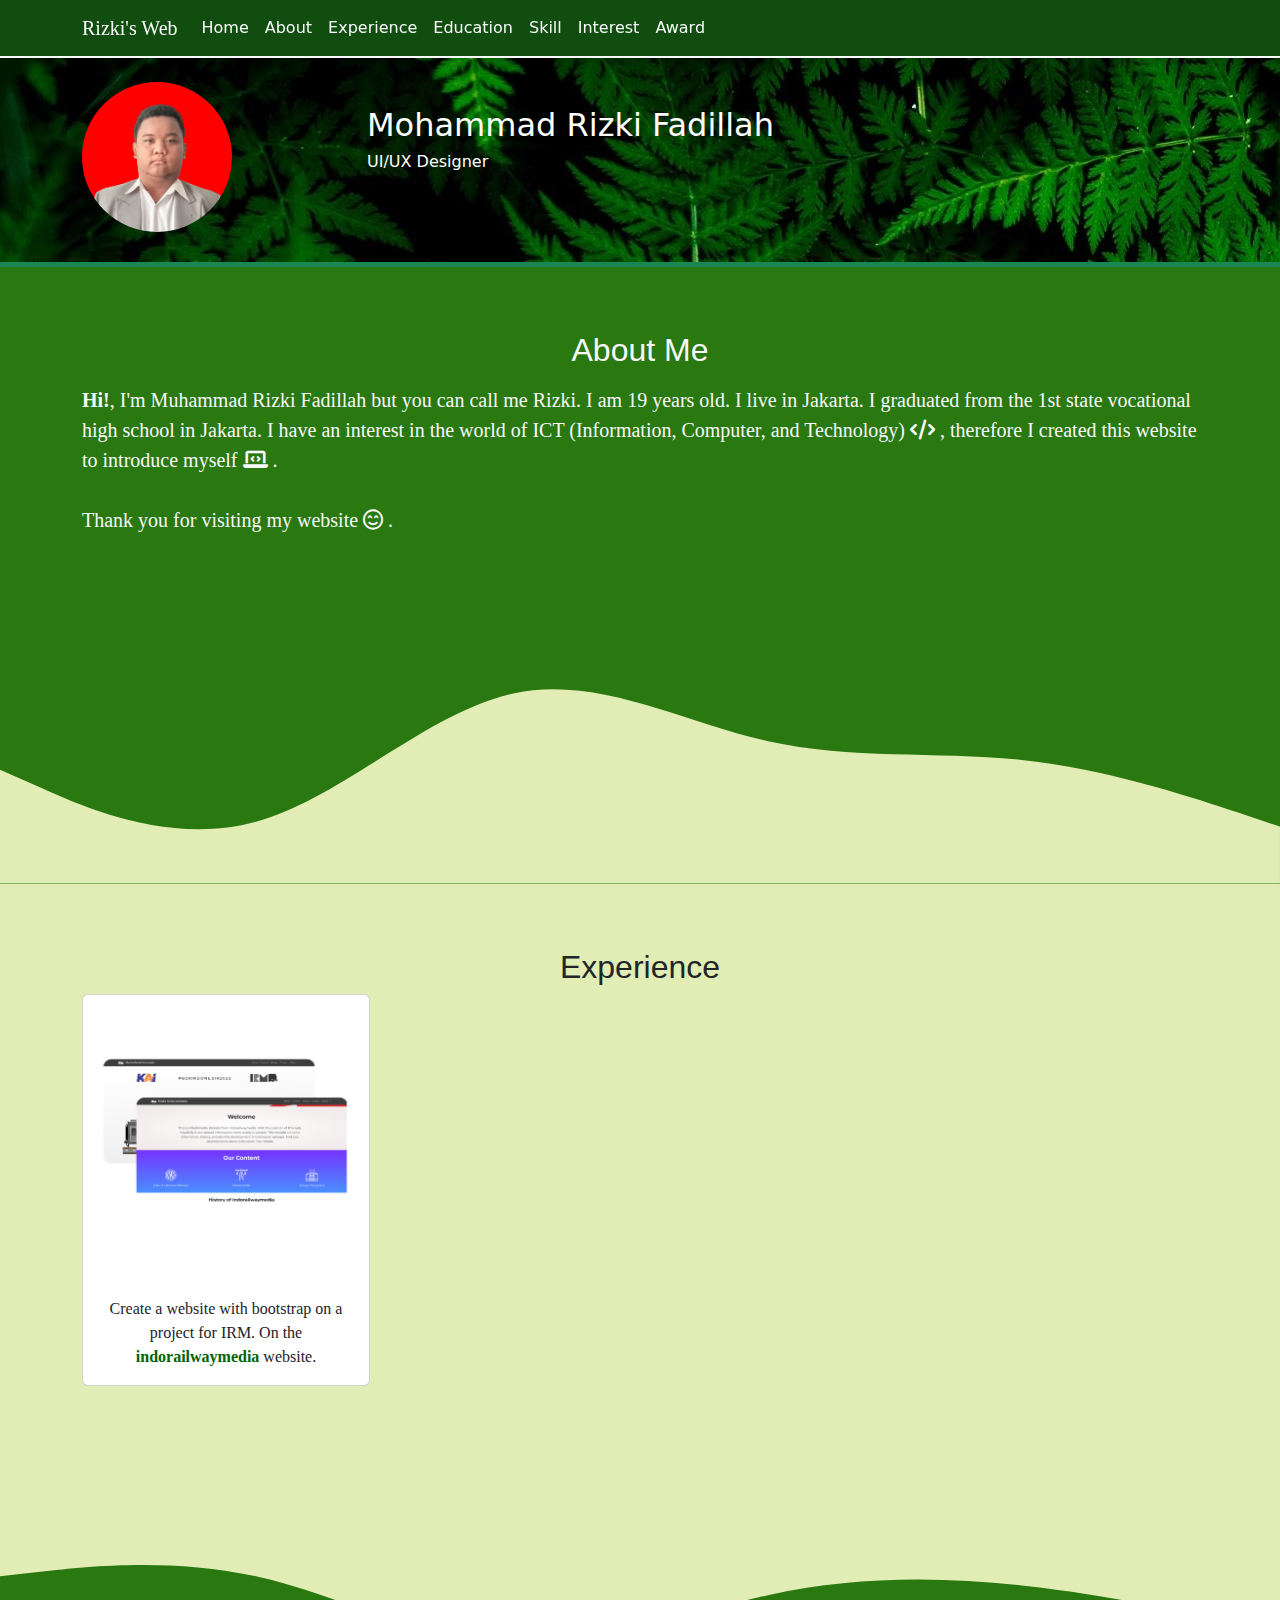
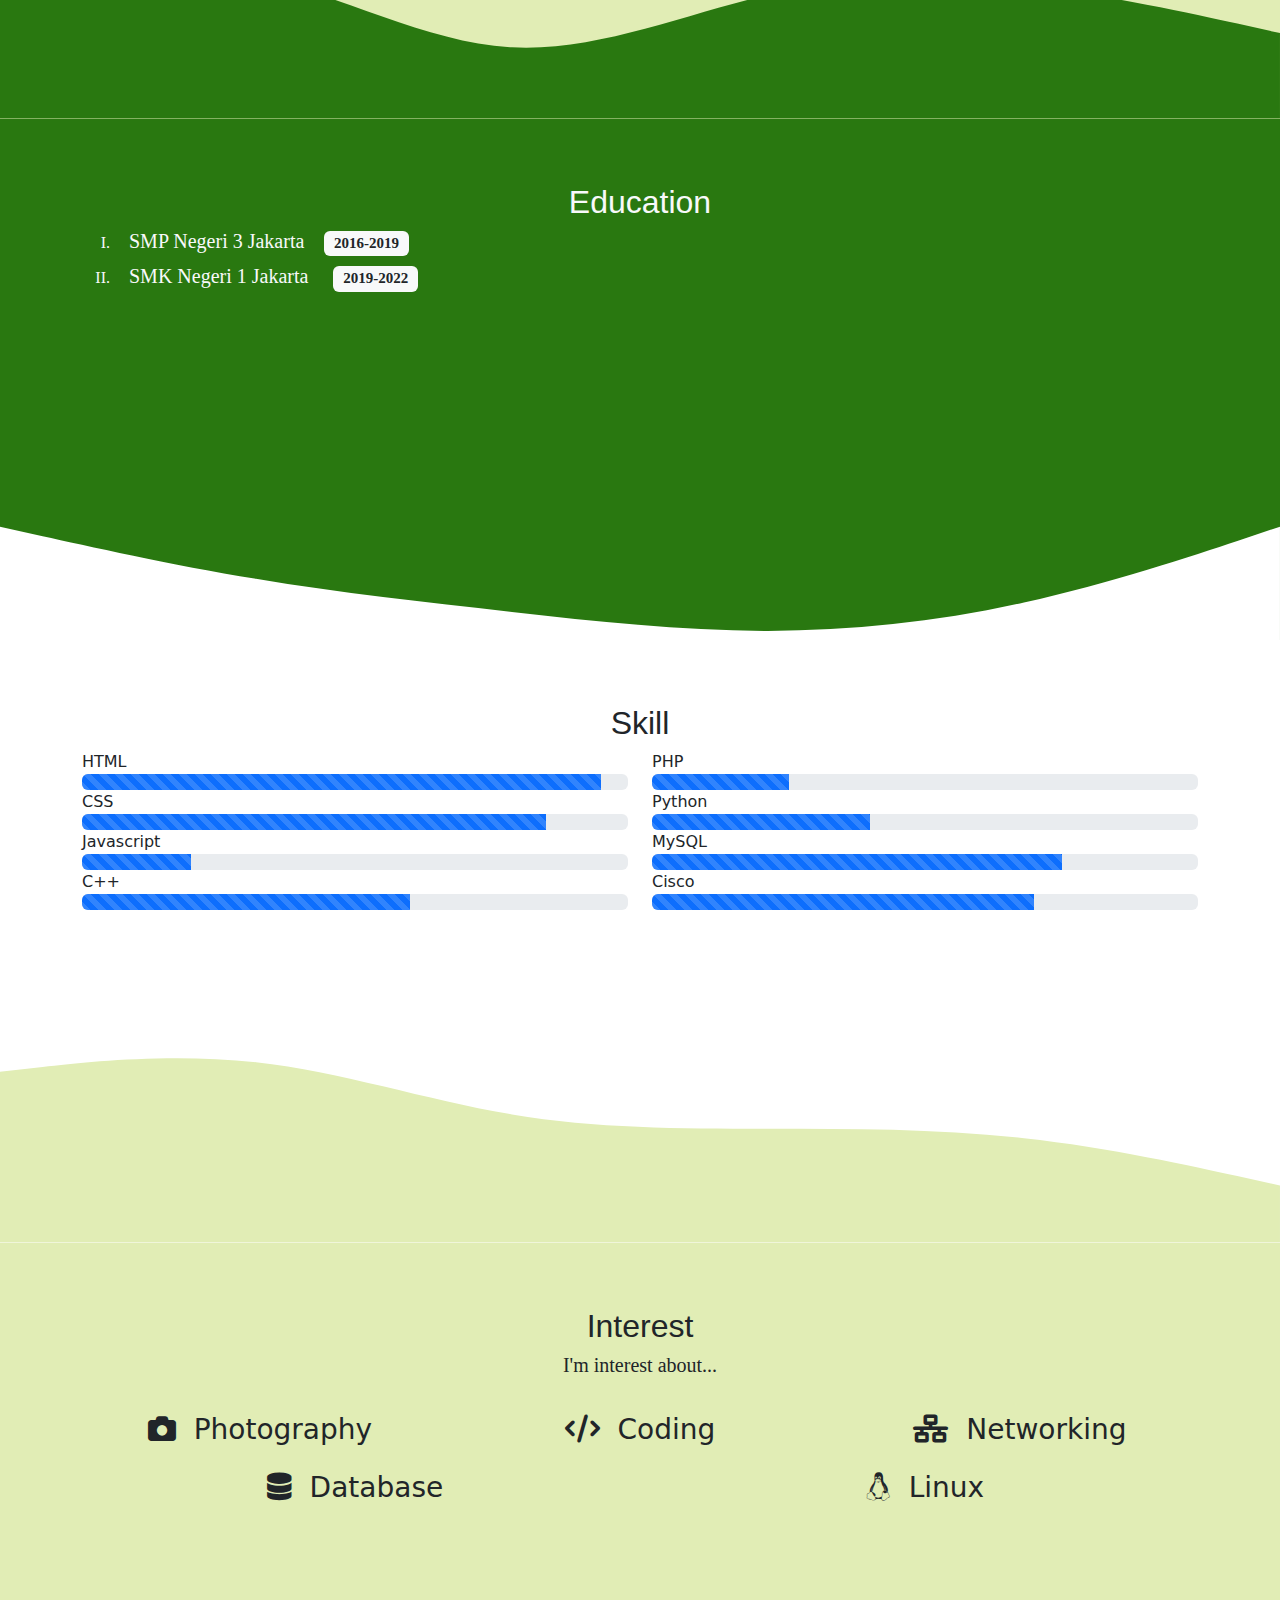
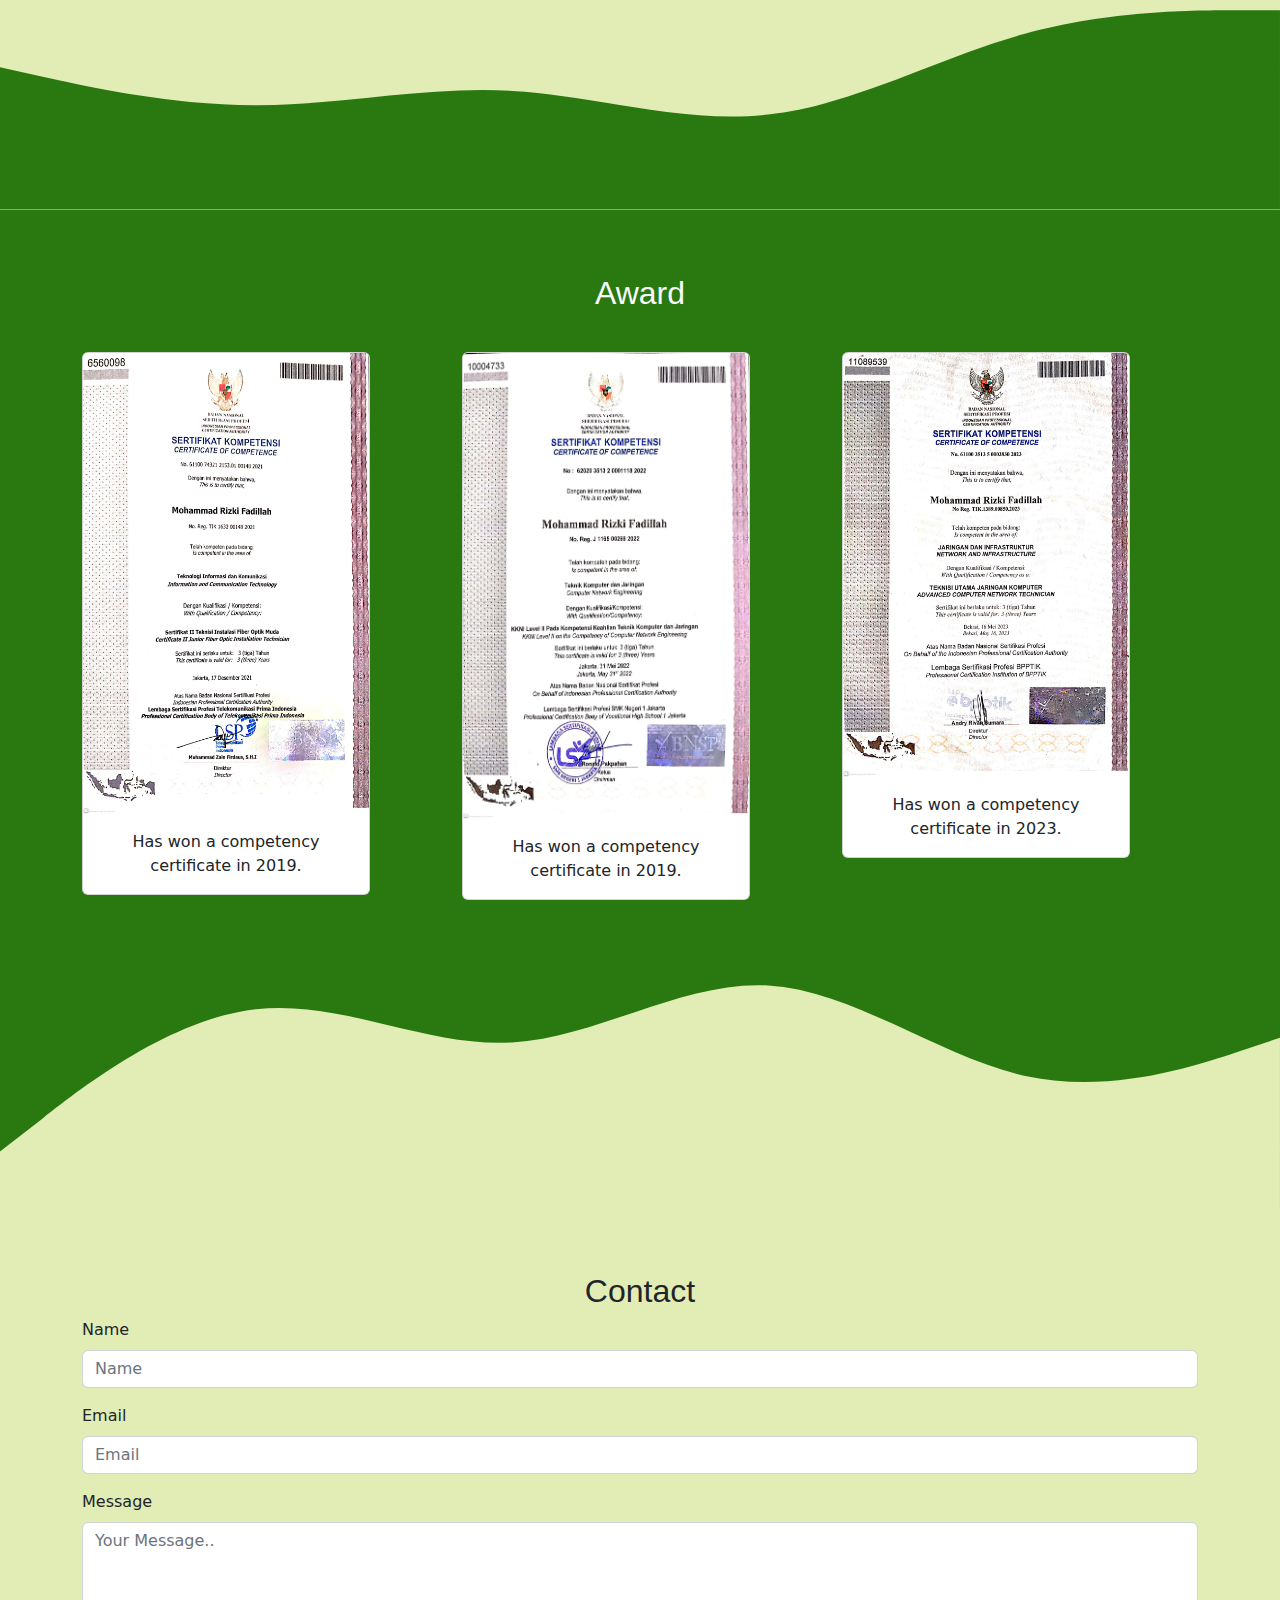
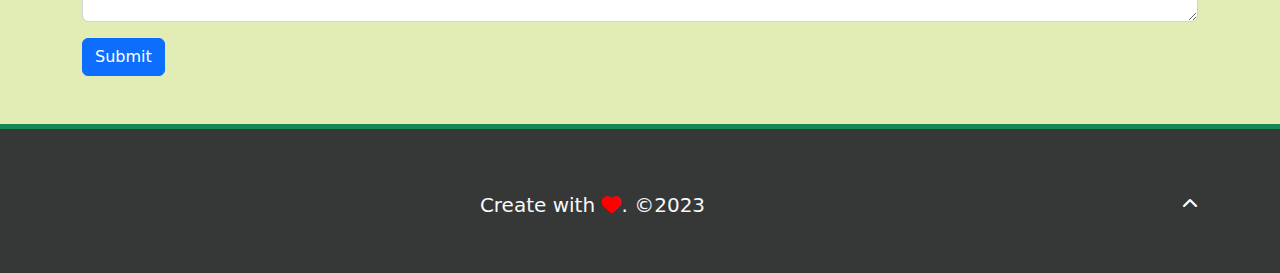
==== index.html @ 8dc855e6 "upload ke-1" ====
<!DOCTYPE html>
<html lang="en">

<head>
  <title>Rizki's Web</title>
  <!-- Bootstrap -->
  <link rel="stylesheet" href="css/bootstrap.min.css" />

  <!-- Font Awesome -->
  <link rel="stylesheet" href="fontawesome/css/all.css" />

  <!-- My CSS -->
  <link rel="stylesheet" href="css/style.css" />
</head>

<body>
  <!-- Start navbar -->
  <nav class="navbar navbar-expand-lg bg-navbar sticky-top shadow border-bottom border-2 border-light">
    <div class="container">
      <a class="navbar-brand text-light font-navbar" href="#">Rizki's Web</a>
      <button class="navbar-toggler" type="button" data-bs-toggle="collapse" data-bs-target="#navbarSupportedContent"
        aria-controls="navbarSupportedContent" aria-expanded="false" aria-label="Toggle navigation">
        <span class="navbar-toggler-icon"></span>
      </button>
      <div class="collapse navbar-collapse" id="navbarSupportedContent">
        <ul class="navbar-nav me-auto mb-2 mb-lg-0 list-navbar">
          <li class="nav-item item-navbar">
            <a class="nav-link text-light" href="#">Home</a>
          </li>
          <li class="nav-item item-navbar">
            <a class="nav-link text-light" href="#about">About</a>
          </li>
          <li class="nav-item item-navbar">
            <a class="nav-link text-light" href="#experience">Experience</a>
          </li>
          <li class="nav-item item-navbar">
            <a class="nav-link text-light" href="#education">Education</a>
          </li>
          <li class="nav-item item-navbar">
            <a class="nav-link text-light" href="#skill">Skill</a>
          </li>
          <li class="nav-item item-navbar">
            <a class="nav-link text-light" href="#interest">Interest</a>
          </li>
          <li class="nav-item item-navbar">
            <a class="nav-link text-light" href="#award">Award</a>
          </li>
        </ul>
      </div>
    </div>
  </nav>
  <!-- End navbar -->

  <!-- Start Jumbotron -->
  <div class="container-fluid jumbotron" id="home">
    <div class="container">
      <div class="row">
        <div class="col-md-3 pt-4">
          <img src="img/rizki.jpeg" alt="rizki" class="gambar-profile rounded-circle" />
        </div>
        <div class="col-md">
          <div class="row pt-5">
            <h2 class="jumbotron-text">Mohammad Rizki Fadillah</h2>
          </div>
          <div class="row">
            <h6 class="jumbotron-text">UI/UX Designer</h6>
          </div>
        </div>
      </div>
    </div>
  </div>
  <!-- End Jumbotron -->

  <!-- Start About section -->
  <div class="container-fluid bg-about pt-5 border-top border-5 border-success" id="about">
    <div class="container">
      <div class="row pt-3">
        <div class="col-md text-center text-light head-styling">
          <h2>About Me</h2>
        </div>
      </div>
      <div class="row content-styling content">
        <div class="col-md fs-5 pt-2 pb-5">
          <p class="fs-5 text-light">
            <b>Hi!</b>, I'm Muhammad Rizki Fadillah but you can call me Rizki.
            I am 19 years old. I live in Jakarta. I graduated from the 1st
            state vocational high school in Jakarta. I have an interest in the
            world of ICT (Information, Computer, and Technology)
            <i class="fa-solid fa-code"></i> , therefore I created this
            website to introduce myself
            <i class="fa-solid fa-laptop-code"></i> . <br /><br />Thank you
            for visiting my website
            <i class="fa-regular fa-face-smile-beam"></i> .
          </p>
        </div>
      </div>
    </div>
    <svg xmlns="http://www.w3.org/2000/svg" viewBox="0 0 1440 320">
      <path fill="#e1edb5" fill-opacity="1"
        d="M0,192L48,213.3C96,235,192,277,288,250.7C384,224,480,128,576,106.7C672,85,768,139,864,160C960,181,1056,171,1152,181.3C1248,192,1344,224,1392,240L1440,256L1440,320L1392,320C1344,320,1248,320,1152,320C1056,320,960,320,864,320C768,320,672,320,576,320C480,320,384,320,288,320C192,320,96,320,48,320L0,320Z">
      </path>
    </svg>
  </div>
  <!-- End of about section -->

  <!-- Start experiences section -->
  <div class="container-fluid exp-section pt-5" id="experience">
    <div class="container">
      <div class="row pt-3">
        <div class="col-md text-center head-styling">
          <h2>Experience</h2>
        </div>
      </div>
      <div class="row pb-5">
        <div class="col-md text-center content-styling">
          <div class="card" style="width: 18rem">
            <img src="img/web_project.png" class="card-img-top" alt="indorailwaymedia.github.io" />
            <div class="card-body">
              <p class="card-text">
                Create a website with bootstrap on a project for IRM. On the
                <a href="https://indorailwaymedia.github.io" target="_blank" class="link-project">indorailwaymedia</a>
                website.
              </p>
            </div>
          </div>
        </div>
      </div>
    </div>
    <svg xmlns="http://www.w3.org/2000/svg" viewBox="0 0 1440 320">
      <path fill="#297810" fill-opacity="1"
        d="M0,160L48,154.7C96,149,192,139,288,160C384,181,480,235,576,240C672,245,768,203,864,181.3C960,160,1056,160,1152,170.7C1248,181,1344,203,1392,213.3L1440,224L1440,320L1392,320C1344,320,1248,320,1152,320C1056,320,960,320,864,320C768,320,672,320,576,320C480,320,384,320,288,320C192,320,96,320,48,320L0,320Z">
      </path>
    </svg>
  </div>
  <!-- End of experiences section -->

  <!-- Start education section -->
  <div class="container-fluid edu-background pt-5" id="education">
    <div class="container text-light">
      <div class="row head-styling text-center pt-3">
        <div class="col-md">
          <h2>Education</h2>
        </div>
      </div>
      <div class="row content-styling pb-5">
        <div class="col-md">
          <ol type="I">
            <li>
              <h5>
                &nbsp;&nbsp;&nbsp;SMP Negeri 3 Jakarta &nbsp;&nbsp;&nbsp;<span
                  class="badge bg-light text-dark">2016-2019</span>
              </h5>
            </li>
            <li>
              <h5>
                &nbsp;&nbsp;&nbsp;SMK Negeri 1 Jakarta
                &nbsp;&nbsp;&nbsp;&nbsp;<span class="badge bg-light text-dark">2019-2022</span>
              </h5>
            </li>
          </ol>
        </div>
      </div>
    </div>
    <svg xmlns="http://www.w3.org/2000/svg" viewBox="0 0 1440 320">
      <path fill="#fff" fill-opacity="1"
        d="M0,192L48,202.7C96,213,192,235,288,250.7C384,267,480,277,576,288C672,299,768,309,864,309.3C960,309,1056,299,1152,277.3C1248,256,1344,224,1392,208L1440,192L1440,320L1392,320C1344,320,1248,320,1152,320C1056,320,960,320,864,320C768,320,672,320,576,320C480,320,384,320,288,320C192,320,96,320,48,320L0,320Z">
      </path>
    </svg>
  </div>
  <!-- End of education section -->

  <!-- Start skills section -->
  <div class="container-fluid pt-5 skill-div" id="skill">
    <div class="container">
      <div class="row">
        <div class="col-md text-center pt-3">
          <h2 class="head-styling text-dark">Skill</h2>
        </div>
      </div>
      <div class="row pb-5">
        <div class="col-md-6">
          <label>HTML</label>
          <div class="progress">
            <div class="progress-bar progress-bar-striped" role="progressbar" aria-label="Default striped example"
              style="width: 95%" aria-valuenow="95" aria-valuemin="0" aria-valuemax="100"></div>
          </div>

          <label>CSS</label>
          <div class="progress">
            <div class="progress-bar progress-bar-striped" role="progressbar" aria-label="Default striped example"
              style="width: 85%" aria-valuenow="85" aria-valuemin="0" aria-valuemax="100"></div>
          </div>

          <label>Javascript</label>
          <div class="progress">
            <div class="progress-bar progress-bar-striped" role="progressbar" aria-label="Default striped example"
              style="width: 20%" aria-valuenow="20" aria-valuemin="0" aria-valuemax="100"></div>
          </div>

          <label>C++</label>
          <div class="progress">
            <div class="progress-bar progress-bar-striped" role="progressbar" aria-label="Default striped example"
              style="width: 60%" aria-valuenow="60" aria-valuemin="0" aria-valuemax="100"></div>
          </div>
        </div>

        <div class="col-md-6">
          <label>PHP</label>
          <div class="progress">
            <div class="progress-bar progress-bar-striped" role="progressbar" aria-label="Default striped example"
              style="width: 25%" aria-valuenow="25" aria-valuemin="0" aria-valuemax="100"></div>
          </div>

          <label>Python</label>
          <div class="progress">
            <div class="progress-bar progress-bar-striped" role="progressbar" aria-label="Default striped example"
              style="width: 40%" aria-valuenow="40" aria-valuemin="0" aria-valuemax="100"></div>
          </div>

          <label>MySQL</label>
          <div class="progress">
            <div class="progress-bar progress-bar-striped" role="progressbar" aria-label="Default striped example"
              style="width: 75%" aria-valuenow="75" aria-valuemin="0" aria-valuemax="100"></div>
          </div>

          <label>Cisco</label>
          <div class="progress">
            <div class="progress-bar progress-bar-striped" role="progressbar" aria-label="Default striped example"
              style="width: 70%" aria-valuenow="70" aria-valuemin="0" aria-valuemax="100"></div>
          </div>
        </div>
      </div>
    </div>
    <svg xmlns="http://www.w3.org/2000/svg" viewBox="0 0 1440 320">
      <path fill="#e1edb5" fill-opacity="1"
        d="M0,128L48,122.7C96,117,192,107,288,117.3C384,128,480,160,576,176C672,192,768,192,864,192C960,192,1056,192,1152,202.7C1248,213,1344,235,1392,245.3L1440,256L1440,320L1392,320C1344,320,1248,320,1152,320C1056,320,960,320,864,320C768,320,672,320,576,320C480,320,384,320,288,320C192,320,96,320,48,320L0,320Z">
      </path>
    </svg>
  </div>
  <!-- End of skills section -->

  <!-- Start interest section -->
  <div class="container-fluid pt-5 interest-div" id="interest">
    <div class="container">
      <div class="row pt-3">
        <div class="col-md text-center">
          <h2 class="head-styling">Interest</h2>
          <h6 class="content-styling fs-5">I'm interest about...</h6>
        </div>
      </div>
      <div class="row pt-4 text-center">
        <div class="col-md">
          <p class="fs-3">
            <i class="fa-solid fa-camera"></i> &nbsp;Photography
          </p>
        </div>
        <div class="col-md">
          <p class="fs-3"><i class="fa-solid fa-code"></i> &nbsp;Coding</p>
        </div>
        <div class="col-md">
          <p class="fs-3">
            <i class="fa-solid fa-network-wired"></i> &nbsp;Networking
          </p>
        </div>
      </div>
      <div class="row text-center">
        <div class="col-md">
          <p class="fs-3">
            <i class="fa-solid fa-database"></i> &nbsp;Database
          </p>
        </div>
        <div class="col-md">
          <p class="fs-3"><i class="fa-brands fa-linux"></i> &nbsp;Linux</p>
        </div>
      </div>
    </div>
    <svg xmlns="http://www.w3.org/2000/svg" viewBox="0 0 1440 320">
      <path fill="#297810" fill-opacity="1"
        d="M0,160L48,170.7C96,181,192,203,288,202.7C384,203,480,181,576,186.7C672,192,768,224,864,213.3C960,203,1056,149,1152,122.7C1248,96,1344,96,1392,96L1440,96L1440,320L1392,320C1344,320,1248,320,1152,320C1056,320,960,320,864,320C768,320,672,320,576,320C480,320,384,320,288,320C192,320,96,320,48,320L0,320Z">
      </path>
    </svg>
  </div>
  <!-- End of interest section -->

  <!-- Start award section -->
  <div class="container-fluid pt-5 award-section" id="award">
    <div class="container">
      <div class="row pt-3 pb-3 justify-content-center">
        <div class="col-md">
          <h2 class="head-styling text-center text-light">Award</h2>
        </div>
      </div>
      <div class="row pt-3 text-center">
        <div class="col-md pb-4">
          <div class="card" style="width: 18rem">
            <img src="img/fo2.jpg" class="card-img-top" alt="indorailwaymedia.github.io" />
            <div class="card-body">
              <p class="card-text">
                Has won a competency certificate in 2019.
              </p>
            </div>
          </div>
        </div>
        <div class="col-md pb-4">
          <div class="card" style="width: 18rem">
            <img src="img/tkj.jpg" class="card-img-top" alt="indorailwaymedia.github.io" />
            <div class="card-body">
              <p class="card-text">
                Has won a competency certificate in 2019.
              </p>
            </div>
          </div>
        </div>
        <div class="col-md pb-4">
          <div class="card" style="width: 18rem">
            <img src="img/tujk.jpg" class="card-img-top" alt="indorailwaymedia.github.io" />
            <div class="card-body">
              <p class="card-text">
                Has won a competency certificate in 2023.
              </p>
            </div>
          </div>
        </div>
      </div>
    </div>
    <svg xmlns="http://www.w3.org/2000/svg" viewBox="0 0 1440 320">
      <path fill="#e1edb5" fill-opacity="1"
        d="M0,256L48,218.7C96,181,192,107,288,96C384,85,480,139,576,133.3C672,128,768,64,864,69.3C960,75,1056,149,1152,170.7C1248,192,1344,160,1392,144L1440,128L1440,320L1392,320C1344,320,1248,320,1152,320C1056,320,960,320,864,320C768,320,672,320,576,320C480,320,384,320,288,320C192,320,96,320,48,320L0,320Z">
      </path>
    </svg>
  </div>
  <!-- End of award section -->

  <!-- Contact -->
  <div class="container-fluid contact-section pt-5">
    <div class="container">
      <div class="row">
        <div class="col-md text-center pt-3">
          <h2 class="head-styling">Contact</h2>
        </div>
      </div>
      <div class="row pb-5">
        <div class="col-md">
          <div class="alert alert-success alert-dismissible fade show d-none alertKu" role="alert">
            <strong>Thank You!</strong> I have received your message.
            <button type="button" class="btn-close" data-bs-dismiss="alert" aria-label="Close"></button>
          </div>
          <form id="contactMe">
            <div class="mb-3">
              <label for="name" class="form-label">Name</label>
              <input type="text" class="form-control" id="name" placeholder="Name" />
            </div>

            <form id="emailForm">
              <div class="mb-3">
                <label for="email" class="form-label">Email</label>
                <input type="text" class="form-control" id="email" aria-describedby="emailHelp" placeholder="Email"
                  required />
                <div id="emailChecker"></div>
              </div>

              <div class="mb-3">
                <label for="email" class="form-label">Message</label>
                <textarea class="form-control" placeholder="Your Message.." id="floatingTextarea2"
                  style="height: 100px"></textarea>
              </div>
              <button type="submit" class="btn btn-primary tombol-Kirim" onclick="munculAlert();">
                Submit
              </button>
            </form>
          </form>
        </div>
      </div>
    </div>
  </div>
  <!-- End of contact -->

  <!-- Footer -->
  <div class="container-fluid footer-bg pt-5 pb-5 border-top border-5 border-success  ">
    <div class="container">
      <div class="row text-light pt-3 pt-3">
        <div class="col-md text-center">
          <h5>Create with <i class="fa-solid fa-heart" style="color: #ff0000;"></i>. &copy;2023</h5>
        </div>
        <div class="col-md-1 text-end">
          <a href="#"><i class="fa-solid fa-chevron-up fa-bounce" style="color: #ffffff;"></i></a>
        </div>
      </div>
    </div>
  </div>
  <!-- End footer -->

  <!-- Bootstrap JS -->
  <script src="js/bootstrap.bundle.min.js"></script>

  <!-- My JS -->
  <script src="js/script.js"></script>
</body>

</html>
---- css/style.css ----
/* universal text styling */
.head-styling {
    font-family: Impact, Haettenschweiler, 'Arial Narrow Bold', sans-serif;
}

.content-styling {
    font-family: montserrat;
}

/* navbar */
.bg-navbar {
    background-color: #104d0e;
}

.font-navbar {
    font-family: montserrat;
}

.list-navbar .item-navbar:hover {
    background-color: green;
}

/* jumbotron */
.jumbotron {
    padding-bottom: 30px;
    background-image: url("../img/leaves.jpg");
    background-repeat: no-repeat;
    background-size: auto;
}

.gambar-profile {
    width: 150px;
}

.jumbotron-text {
    color: white;
}

/* about section */
.bg-about {
    background-color: #297810;
    padding-left: 0;
    padding-right: 0;
}

/* .about-text {
    font-family:Impact, Haettenschweiler, 'Arial Narrow Bold', sans-serif;
} */

/* experience section */
.exp-section {
    /* background-image: linear-gradient(#a8f0bb, #82f5a0); */
    background-color: #e1edb5;
    padding-left: 0;
    padding-right: 0;
}

/* .exp-text {
    font-family:Impact, Haettenschweiler, 'Arial Narrow Bold', sans-serif;
} */

.link-project {
    text-decoration: none;
    color: darkgreen;
    font-weight: 600;
}
.link-project:active {
    color: lightgreen;
}

.link-project:hover {
    color: green;
}

/* Education section */
.edu-background {
    /* background-image: linear-gradient(#186301, #49a141); */
    background-color: #297810;
    padding-left: 0;
    padding-right: 0;
}

/* skills section */
.skill-div {
    padding-left: 0;
    padding-right: 0;
}

/* interest section */
.interest-div {
    background-color: #e1edb5;
    padding-left: 0;
    padding-right: 0;
}

/* award section */
.award-section {
    background-color: #297810;
    padding-left: 0;
    padding-right: 0;
}

/* sup {
    color: red;
} */

.contact-section {
    background-color: #e1edb5;
}

.footer-bg {
    background-color: #353836;
}
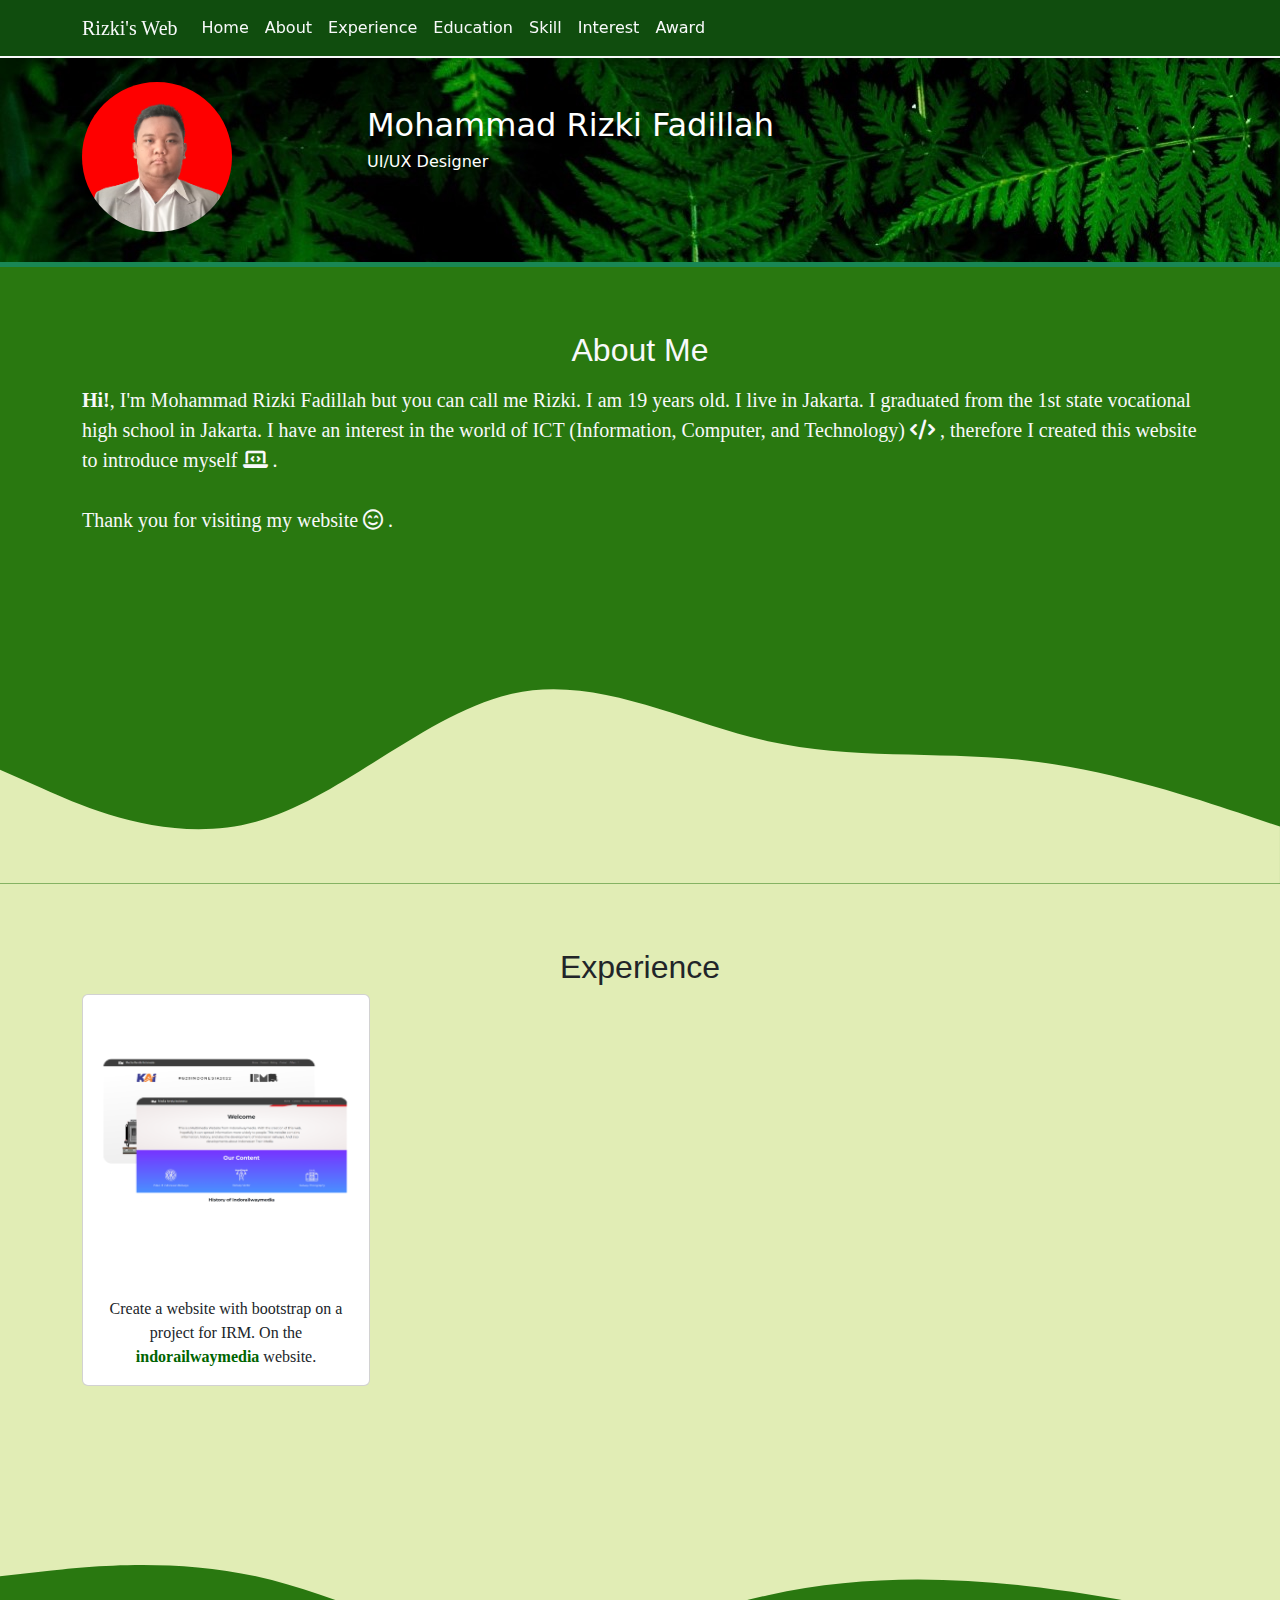
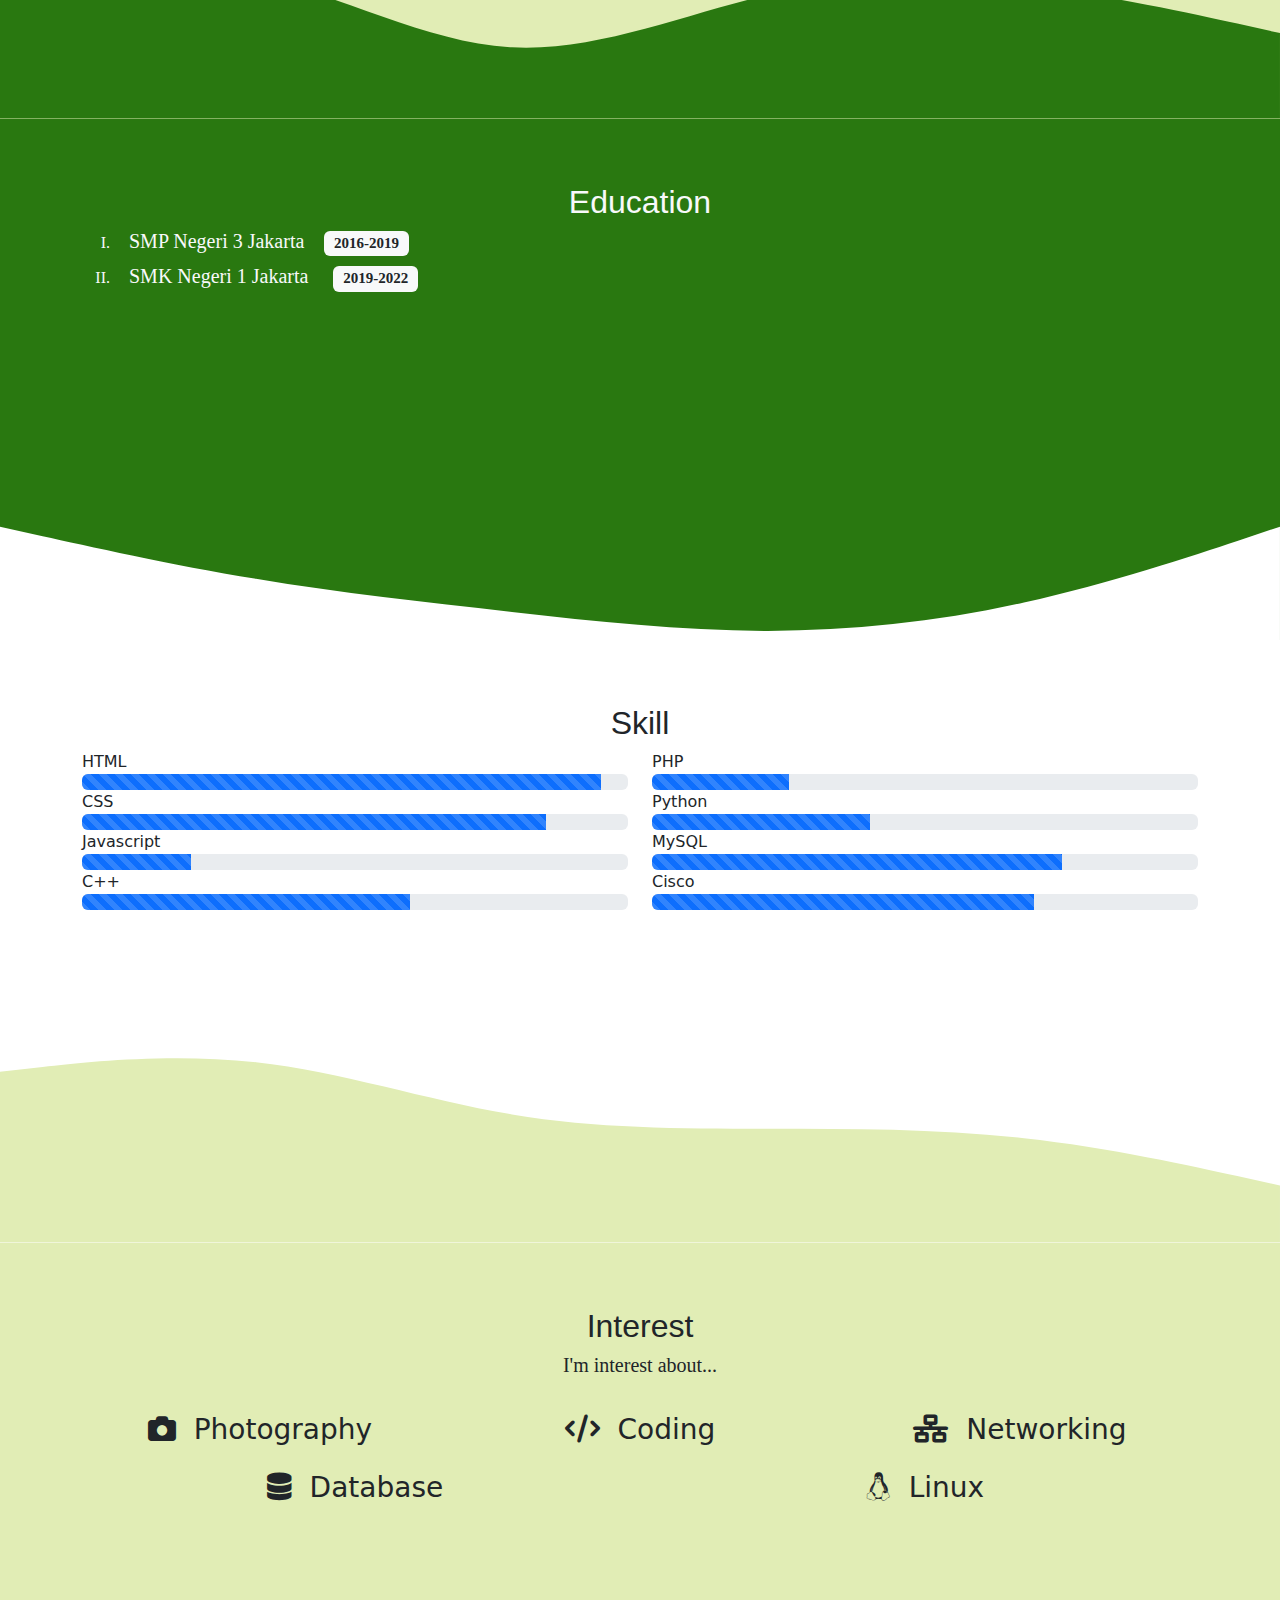
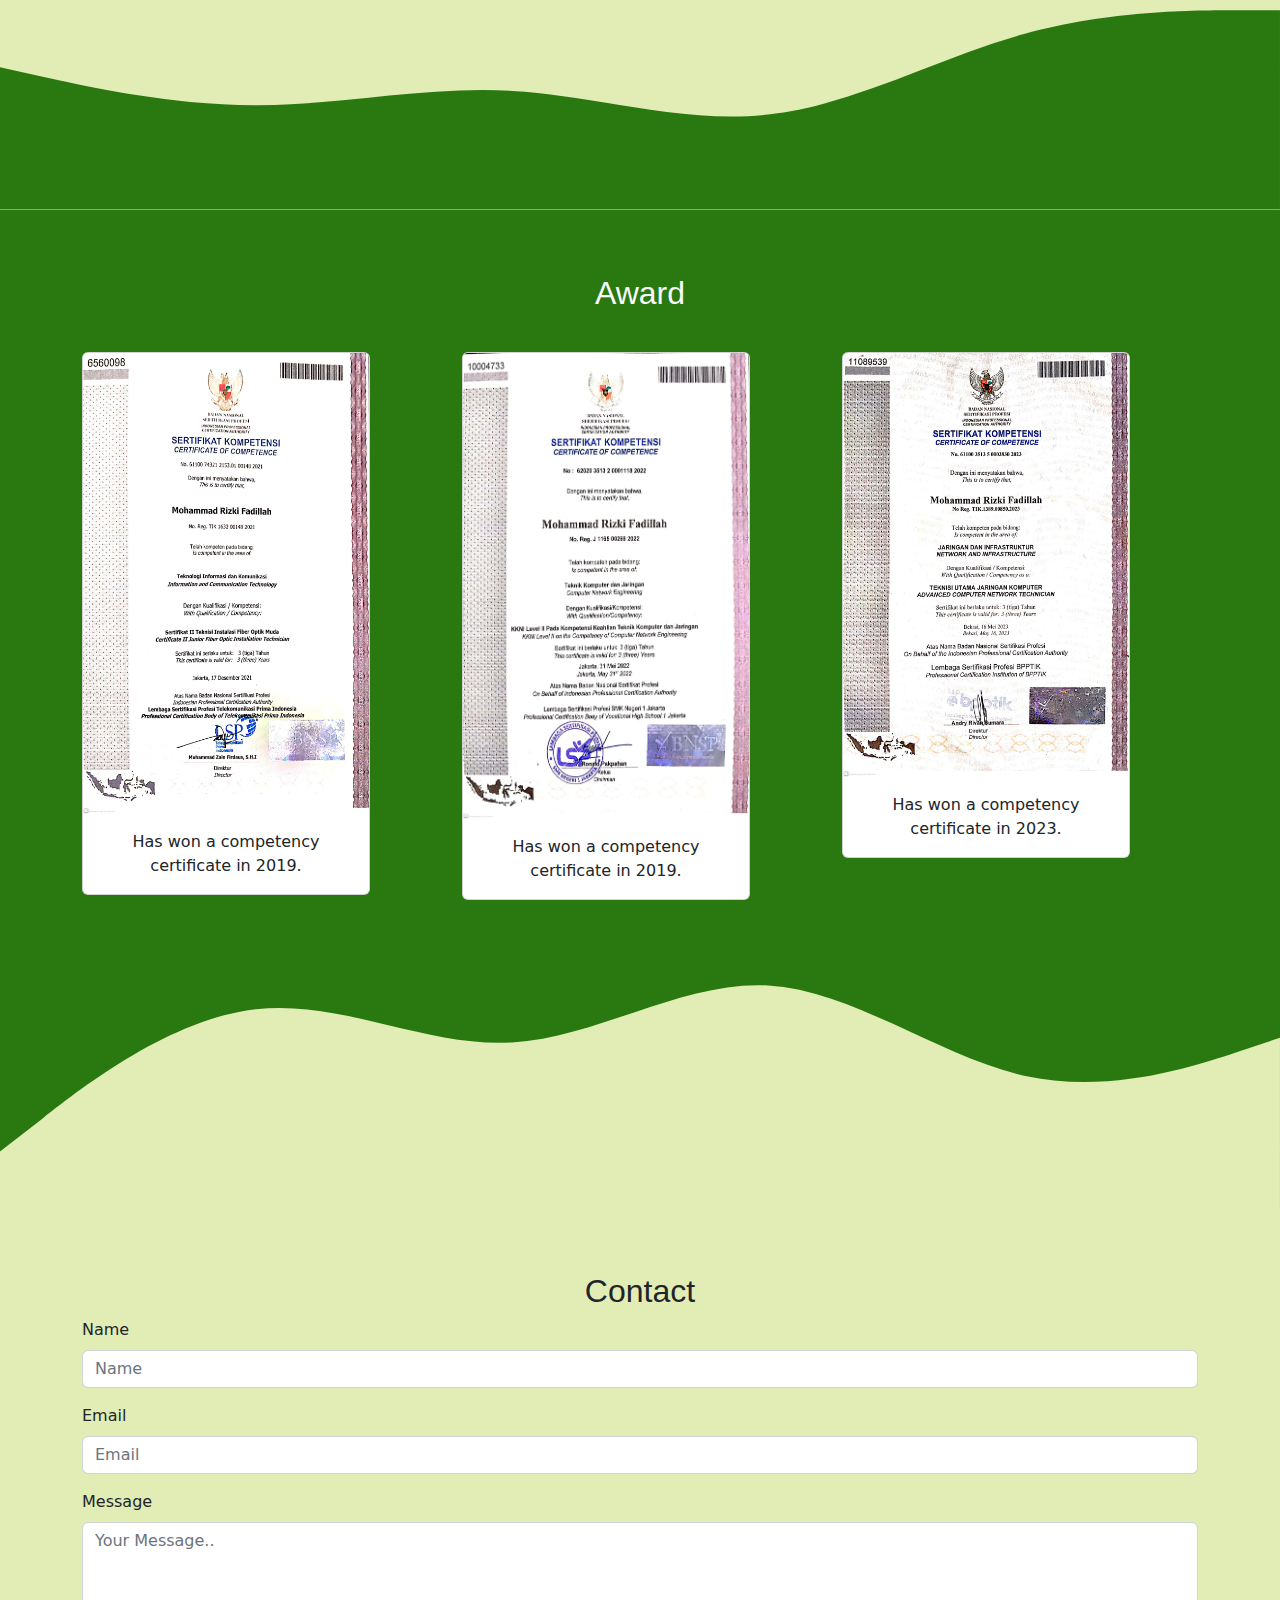
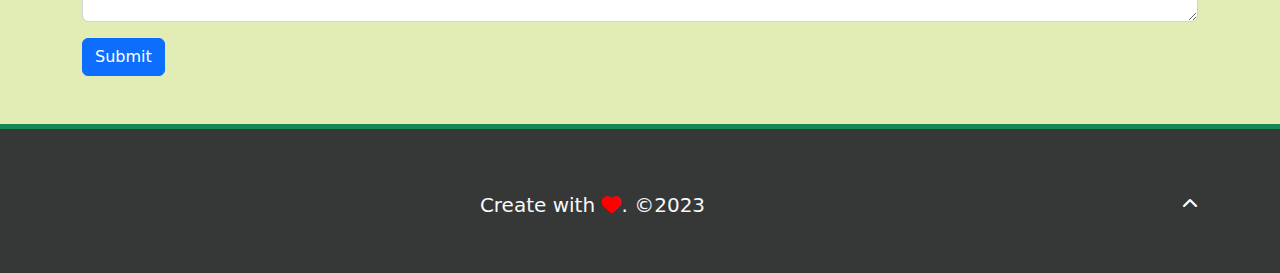
==== commit 5b7a91ad: "revisi 1" ====
--- a/index.html
+++ b/index.html
@@ -82,7 +82,7 @@
       <div class="row content-styling content">
         <div class="col-md fs-5 pt-2 pb-5">
           <p class="fs-5 text-light">
-            <b>Hi!</b>, I'm Muhammad Rizki Fadillah but you can call me Rizki.
+            <b>Hi!</b>, I'm Mohammad Rizki Fadillah but you can call me Rizki.
             I am 19 years old. I live in Jakarta. I graduated from the 1st
             state vocational high school in Jakarta. I have an interest in the
             world of ICT (Information, Computer, and Technology)
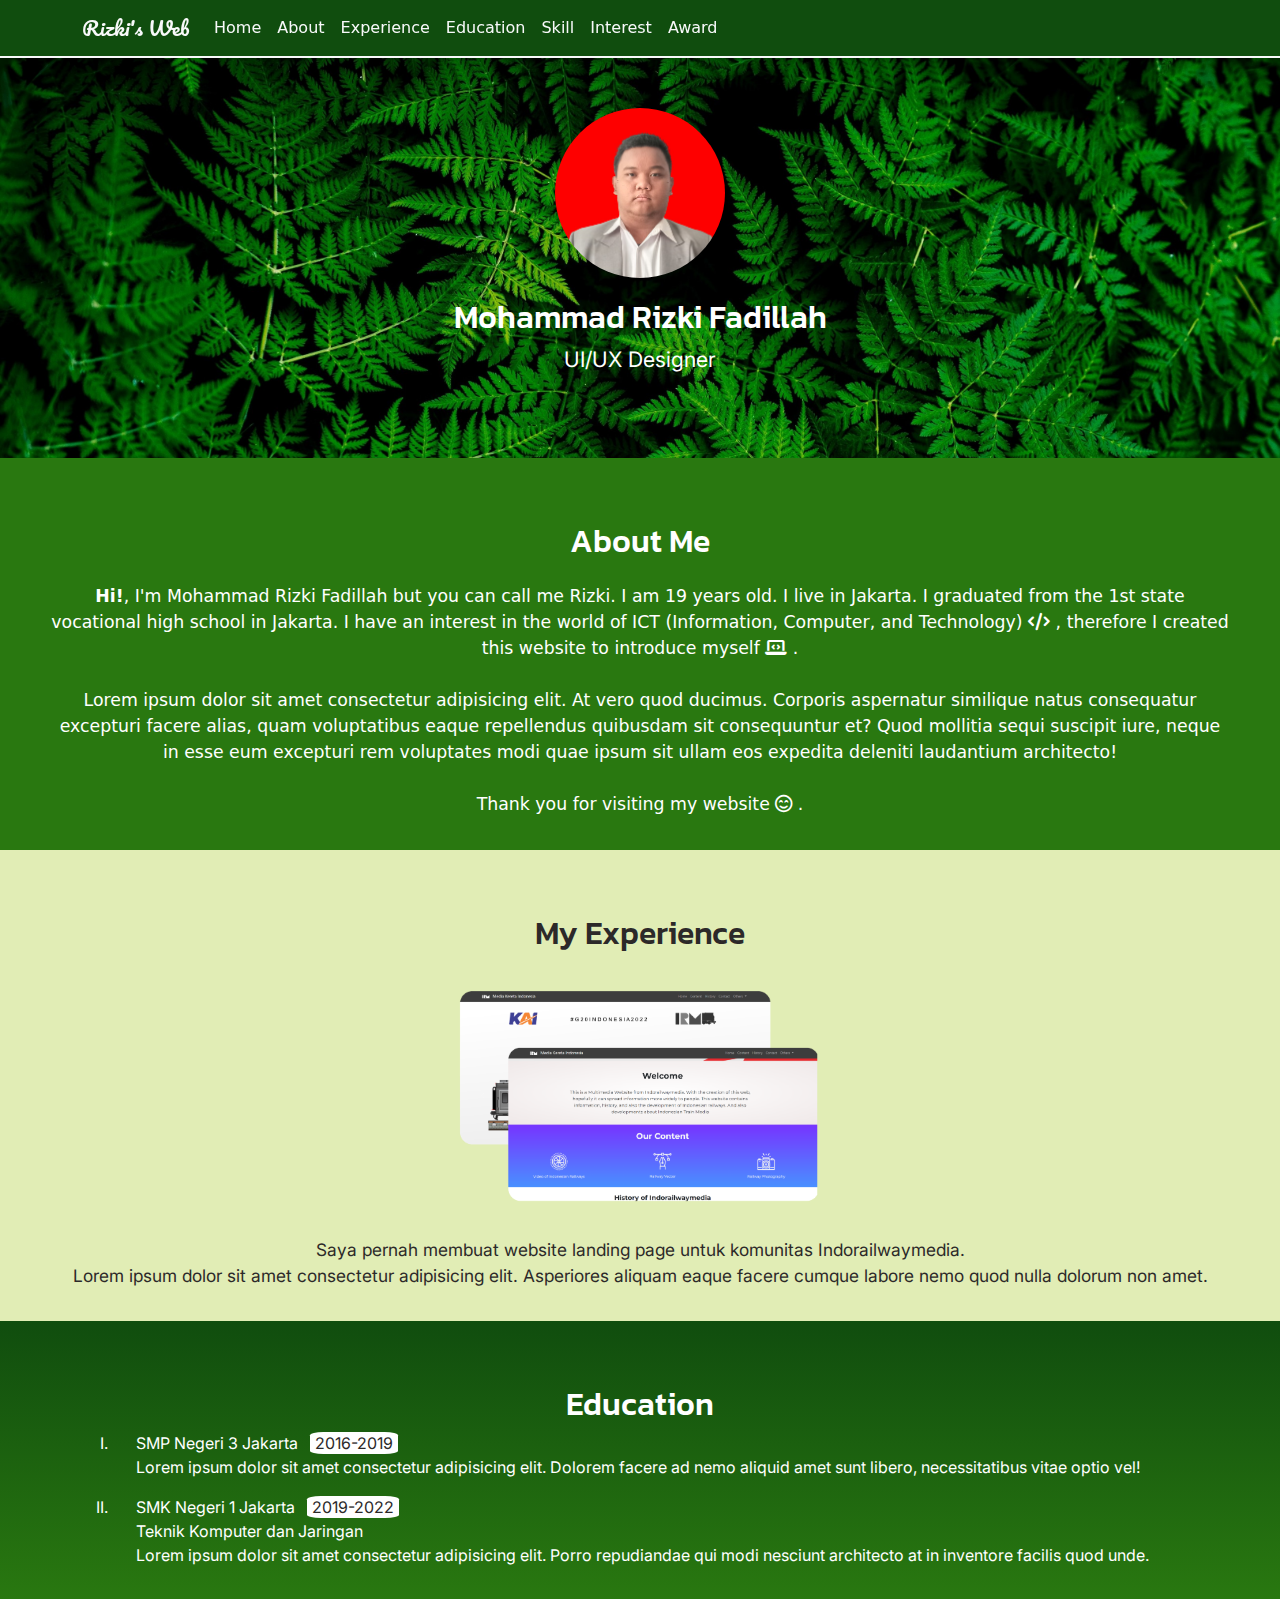
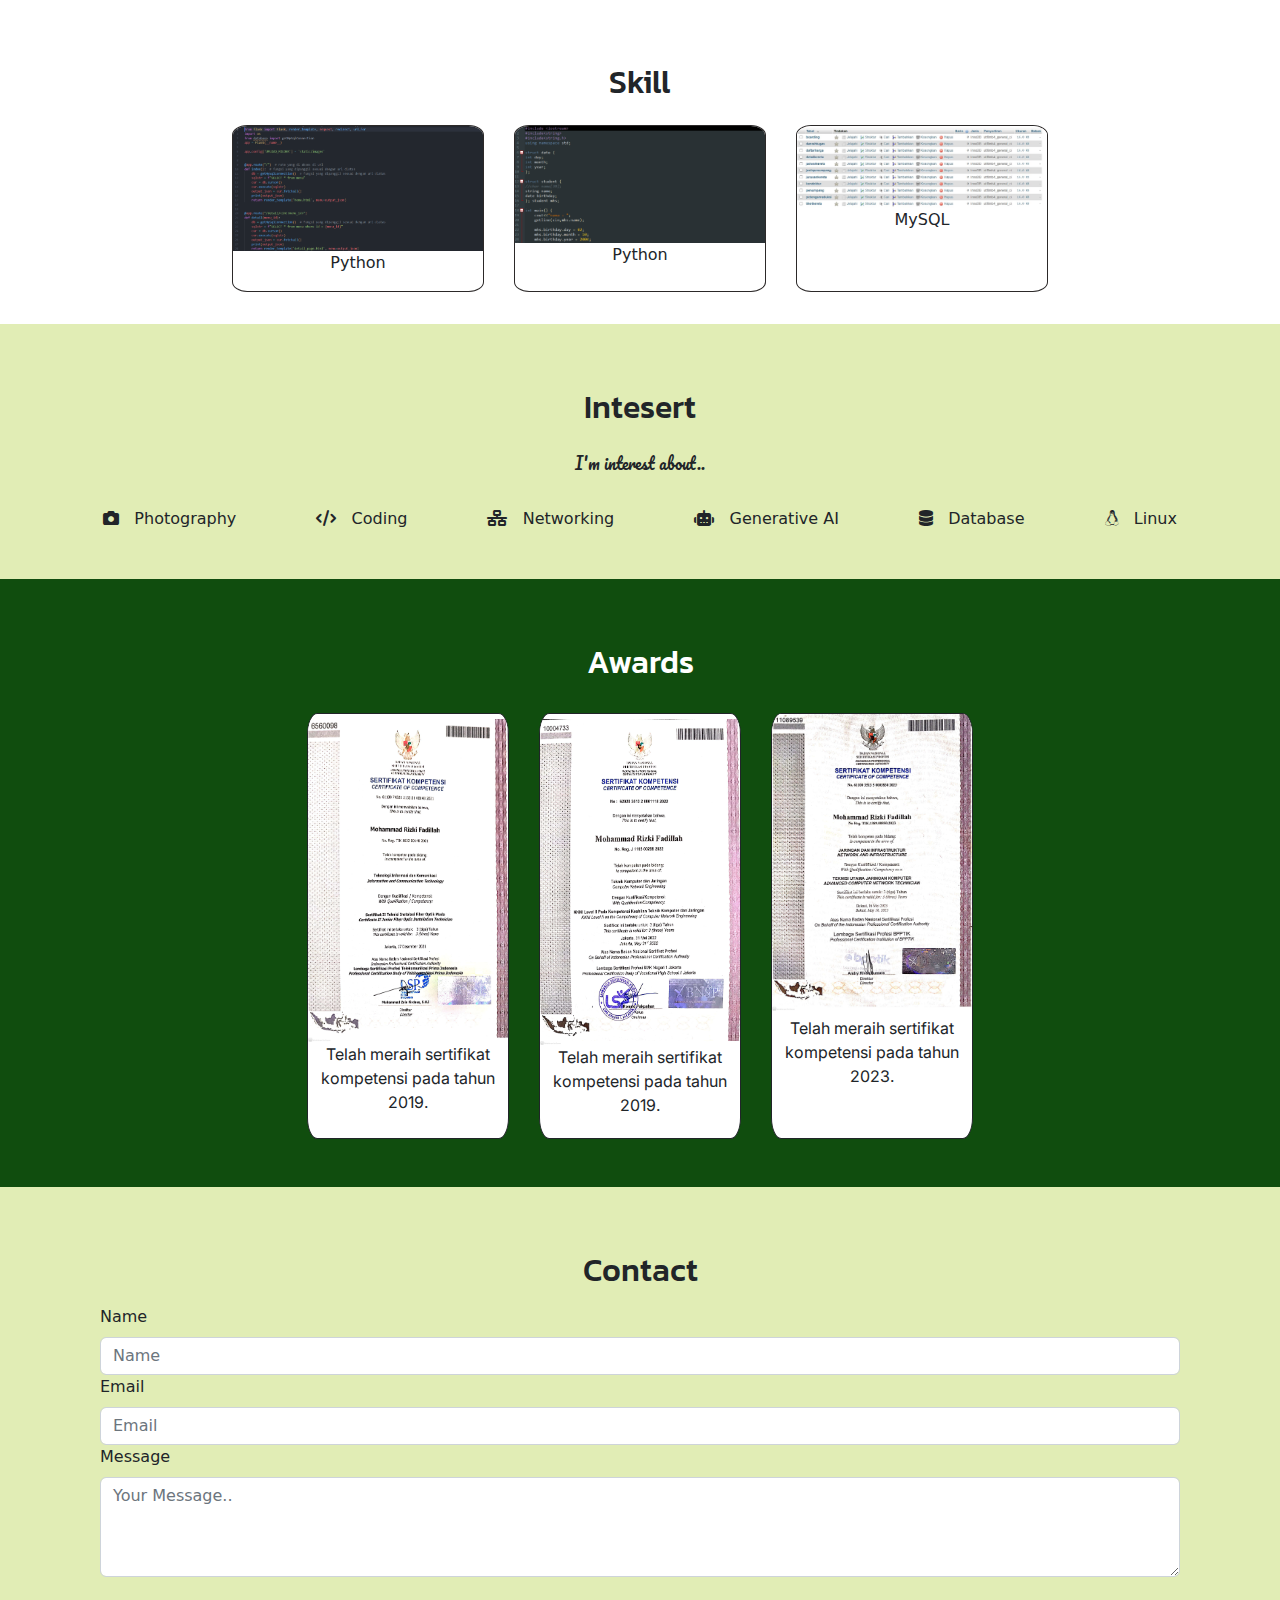
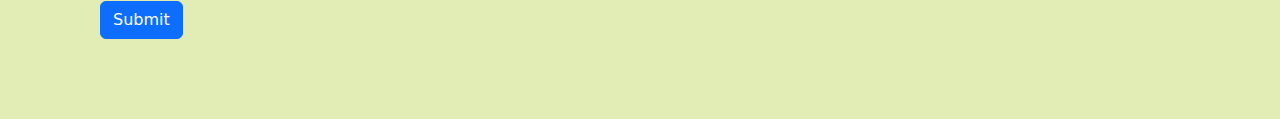
==== commit 92e1561e: "final project" ====
--- a/index.html
+++ b/index.html
@@ -1,400 +1,212 @@
 <!DOCTYPE html>
 <html lang="en">
-
 <head>
-  <title>Rizki's Web</title>
-  <!-- Bootstrap -->
-  <link rel="stylesheet" href="css/bootstrap.min.css" />
-
-  <!-- Font Awesome -->
-  <link rel="stylesheet" href="fontawesome/css/all.css" />
-
-  <!-- My CSS -->
-  <link rel="stylesheet" href="css/style.css" />
+    <title>Rizki's website</title>
+    <link rel="shortcut icon" href="icon/connect.png" type="image/x-icon">
+    <meta name="viewport" content="width=device-width, initial-scale=1.0">
+
+    <!-- Bootstrap -->
+    <link rel="stylesheet" href="css/bootstrap.min.css" />
+
+    <!-- Font Awesome -->
+    <link rel="stylesheet" href="fontawesome/css/all.css" />
+
+    <!-- My CSS -->
+    <link rel="stylesheet" href="css/style.css" />
 </head>
-
 <body>
-  <!-- Start navbar -->
-  <nav class="navbar navbar-expand-lg bg-navbar sticky-top shadow border-bottom border-2 border-light">
-    <div class="container">
-      <a class="navbar-brand text-light font-navbar" href="#">Rizki's Web</a>
-      <button class="navbar-toggler" type="button" data-bs-toggle="collapse" data-bs-target="#navbarSupportedContent"
-        aria-controls="navbarSupportedContent" aria-expanded="false" aria-label="Toggle navigation">
-        <span class="navbar-toggler-icon"></span>
-      </button>
-      <div class="collapse navbar-collapse" id="navbarSupportedContent">
-        <ul class="navbar-nav me-auto mb-2 mb-lg-0 list-navbar">
-          <li class="nav-item item-navbar">
-            <a class="nav-link text-light" href="#">Home</a>
-          </li>
-          <li class="nav-item item-navbar">
-            <a class="nav-link text-light" href="#about">About</a>
-          </li>
-          <li class="nav-item item-navbar">
-            <a class="nav-link text-light" href="#experience">Experience</a>
-          </li>
-          <li class="nav-item item-navbar">
-            <a class="nav-link text-light" href="#education">Education</a>
-          </li>
-          <li class="nav-item item-navbar">
-            <a class="nav-link text-light" href="#skill">Skill</a>
-          </li>
-          <li class="nav-item item-navbar">
-            <a class="nav-link text-light" href="#interest">Interest</a>
-          </li>
-          <li class="nav-item item-navbar">
-            <a class="nav-link text-light" href="#award">Award</a>
-          </li>
-        </ul>
-      </div>
-    </div>
-  </nav>
-  <!-- End navbar -->
-
-  <!-- Start Jumbotron -->
-  <div class="container-fluid jumbotron" id="home">
-    <div class="container">
-      <div class="row">
-        <div class="col-md-3 pt-4">
-          <img src="img/rizki.jpeg" alt="rizki" class="gambar-profile rounded-circle" />
-        </div>
-        <div class="col-md">
-          <div class="row pt-5">
-            <h2 class="jumbotron-text">Mohammad Rizki Fadillah</h2>
-          </div>
-          <div class="row">
-            <h6 class="jumbotron-text">UI/UX Designer</h6>
-          </div>
-        </div>
-      </div>
-    </div>
-  </div>
-  <!-- End Jumbotron -->
-
-  <!-- Start About section -->
-  <div class="container-fluid bg-about pt-5 border-top border-5 border-success" id="about">
-    <div class="container">
-      <div class="row pt-3">
-        <div class="col-md text-center text-light head-styling">
-          <h2>About Me</h2>
-        </div>
-      </div>
-      <div class="row content-styling content">
-        <div class="col-md fs-5 pt-2 pb-5">
-          <p class="fs-5 text-light">
+    <!-- Start navbar -->
+    <nav class="navbar navbar-expand-md bg-navbar sticky-top shadow border-bottom border-2 border-light">
+        <div class="container">
+            <a class="navbar-brand text-light handw-styling" href="#">Rizki's Web</a>
+            <button class="navbar-toggler" type="button" data-bs-toggle="collapse" data-bs-target="#navbarSupportedContent"
+                aria-controls="navbarSupportedContent" aria-expanded="false" aria-label="Toggle navigation">
+                <span class="navbar-toggler-icon"></span>
+            </button>
+            <div class="collapse navbar-collapse" id="navbarSupportedContent">
+                <ul class="navbar-nav me-auto mb-2 mb-lg-0 list-navbar">
+                <li class="nav-item item-navbar">
+                    <a class="nav-link text-light" href="#">Home</a>
+                </li>
+                <li class="nav-item item-navbar">
+                    <a class="nav-link text-light" href="#about">About</a>
+                </li>
+                <li class="nav-item item-navbar">
+                    <a class="nav-link text-light" href="#experience">Experience</a>
+                </li>
+                <li class="nav-item item-navbar">
+                    <a class="nav-link text-light" href="#education">Education</a>
+                </li>
+                <li class="nav-item item-navbar">
+                    <a class="nav-link text-light" href="#skill">Skill</a>
+                </li>
+                <li class="nav-item item-navbar">
+                    <a class="nav-link text-light" href="#interest">Interest</a>
+                </li>
+                <li class="nav-item item-navbar">
+                    <a class="nav-link text-light" href="#award">Award</a>
+                </li>
+                </ul>
+            </div>
+        </div>
+    </nav>
+    <!-- End navbar -->
+
+    <!-- Start hero app -->
+    <section id="hero">
+        <div class="hero">
+            <img src="img/rizki.jpeg" alt="Rizki">
+            <h2 class="head-styling">Mohammad Rizki Fadillah</h2>
+            <p class="content-styling">UI/UX Designer</p>
+        </div>
+    </section>
+    <!-- End hero app -->
+
+    <!-- Start about section -->
+    <div class="about" id="about">
+        <h2 class="head-styling">About Me</h2>
+        <p>
             <b>Hi!</b>, I'm Mohammad Rizki Fadillah but you can call me Rizki.
             I am 19 years old. I live in Jakarta. I graduated from the 1st
             state vocational high school in Jakarta. I have an interest in the
             world of ICT (Information, Computer, and Technology)
             <i class="fa-solid fa-code"></i> , therefore I created this
-            website to introduce myself
-            <i class="fa-solid fa-laptop-code"></i> . <br /><br />Thank you
-            for visiting my website
-            <i class="fa-regular fa-face-smile-beam"></i> .
-          </p>
-        </div>
-      </div>
+            website to introduce myself <i class="fa-solid fa-laptop-code"></i> . <br /><br />
+            Lorem ipsum dolor sit amet consectetur adipisicing elit. At vero quod ducimus. Corporis aspernatur similique natus consequatur excepturi facere alias, quam voluptatibus eaque repellendus quibusdam sit consequuntur et? Quod mollitia sequi suscipit iure, neque in esse eum excepturi rem voluptates modi quae ipsum sit ullam eos expedita deleniti laudantium architecto! <br> <br>
+            Thank you for visiting my website <i class="fa-regular fa-face-smile-beam"></i> .
+            </p>
+        </div>
+    <!-- End of about section -->
+
+    <!-- Start experience section -->
+    <section id="experience">
+        <div class="experience">
+            <h2 class="head-styling">My Experience</h2>
+            <img src="img/web_project.png" alt="project">
+            <p class="content-styling">Saya pernah membuat website landing page untuk komunitas Indorailwaymedia. <br>
+            Lorem ipsum dolor sit amet consectetur adipisicing elit. Asperiores aliquam eaque facere cumque labore nemo quod nulla dolorum non amet.</p>
+        </div>
+    </section>
+    <!-- end of experience section -->
+
+    <!-- Start education section -->
+    <section id="education" class="edu-style head-styling">
+        <h2>Education</h2>
+        <div class="education">
+            <ol type="I" class="content-styling">
+                <li>
+                    <p>&nbsp;&nbsp;&nbsp;&nbsp;&nbsp;&nbsp;SMP Negeri 3 Jakarta&nbsp;&nbsp;&nbsp;<span class="period">2016-2019</span> <br>
+                        &nbsp;&nbsp;&nbsp;&nbsp;&nbsp;&nbsp;Lorem ipsum dolor sit amet consectetur adipisicing elit. Dolorem facere ad nemo aliquid amet sunt libero, necessitatibus vitae optio vel!</p>
+                </li>
+                <li>
+                    <p>&nbsp;&nbsp;&nbsp;&nbsp;&nbsp;&nbsp;SMK Negeri 1 Jakarta&nbsp;&nbsp;&nbsp;<span class="period">2019-2022</span> <br>
+                       &nbsp;&nbsp;&nbsp;&nbsp;&nbsp;&nbsp;Teknik Komputer dan Jaringan <br>
+                       &nbsp;&nbsp;&nbsp;&nbsp;&nbsp;&nbsp;Lorem ipsum dolor sit amet consectetur adipisicing elit. Porro repudiandae qui modi nesciunt architecto at in inventore facilis quod unde.</p>
+                </li>
+            </ol>
+        </div>
+    </section>
+    <!-- End of education section -->
+
+    <!-- start skill section -->
+    <section id="skill">
+        <h2 class="head-styling skill-judul">Skill</h2>
+        <div class="grid">
+            <div class="item1">
+                <img src="img/py.png" alt="python">
+                <p>Python</p>
+            </div>
+            <div class="item2">
+                <img src="img/cpp.png" alt="c++">
+                <p>Python</p>
+            </div>
+            <div class="item3">
+                <img src="img/mysql.jpg" alt="c++">
+                <p>MySQL</p>
+            </div>
+        </div>
+    </section>
+    <!-- End of skill section -->
+
+    <!-- Start interest -->
+    <div id="interest" class="interest">
+        <h2 class="head-styling">Intesert</h2>
+        <p class="handw-styling centerize">I'm interest about..</p>
+        <div class="interest-grid">
+            <div class="interest1">
+                <p><i class="fa-solid fa-camera"></i>&nbsp;&nbsp;&nbsp;Photography</p>
+            </div>
+            <div class="interest2">
+                <p><i class="fa-solid fa-code"></i>&nbsp;&nbsp;&nbsp;Coding</p>
+            </div>
+            <div class="interest3">
+                <p><i class="fa-solid fa-network-wired"></i>&nbsp;&nbsp;&nbsp;Networking</p>
+            </div>
+            <div class="interest4">
+                <p><i class="fa-solid fa-robot"></i>&nbsp;&nbsp;&nbsp;Generative AI</p>
+            </div>
+            <div class="interest5">
+                <p><i class="fa-solid fa-database"></i>&nbsp;&nbsp;&nbsp;Database</p>
+            </div>
+            <div class="interest6">
+                <p><i class="fa-brands fa-linux"></i>&nbsp;&nbsp;&nbsp;Linux</p>
+            </div>
+        </div>
     </div>
-    <svg xmlns="http://www.w3.org/2000/svg" viewBox="0 0 1440 320">
-      <path fill="#e1edb5" fill-opacity="1"
-        d="M0,192L48,213.3C96,235,192,277,288,250.7C384,224,480,128,576,106.7C672,85,768,139,864,160C960,181,1056,171,1152,181.3C1248,192,1344,224,1392,240L1440,256L1440,320L1392,320C1344,320,1248,320,1152,320C1056,320,960,320,864,320C768,320,672,320,576,320C480,320,384,320,288,320C192,320,96,320,48,320L0,320Z">
-      </path>
-    </svg>
-  </div>
-  <!-- End of about section -->
-
-  <!-- Start experiences section -->
-  <div class="container-fluid exp-section pt-5" id="experience">
-    <div class="container">
-      <div class="row pt-3">
-        <div class="col-md text-center head-styling">
-          <h2>Experience</h2>
-        </div>
-      </div>
-      <div class="row pb-5">
-        <div class="col-md text-center content-styling">
-          <div class="card" style="width: 18rem">
-            <img src="img/web_project.png" class="card-img-top" alt="indorailwaymedia.github.io" />
-            <div class="card-body">
-              <p class="card-text">
-                Create a website with bootstrap on a project for IRM. On the
-                <a href="https://indorailwaymedia.github.io" target="_blank" class="link-project">indorailwaymedia</a>
-                website.
-              </p>
-            </div>
-          </div>
-        </div>
-      </div>
-    </div>
-    <svg xmlns="http://www.w3.org/2000/svg" viewBox="0 0 1440 320">
-      <path fill="#297810" fill-opacity="1"
-        d="M0,160L48,154.7C96,149,192,139,288,160C384,181,480,235,576,240C672,245,768,203,864,181.3C960,160,1056,160,1152,170.7C1248,181,1344,203,1392,213.3L1440,224L1440,320L1392,320C1344,320,1248,320,1152,320C1056,320,960,320,864,320C768,320,672,320,576,320C480,320,384,320,288,320C192,320,96,320,48,320L0,320Z">
-      </path>
-    </svg>
-  </div>
-  <!-- End of experiences section -->
-
-  <!-- Start education section -->
-  <div class="container-fluid edu-background pt-5" id="education">
-    <div class="container text-light">
-      <div class="row head-styling text-center pt-3">
-        <div class="col-md">
-          <h2>Education</h2>
-        </div>
-      </div>
-      <div class="row content-styling pb-5">
-        <div class="col-md">
-          <ol type="I">
-            <li>
-              <h5>
-                &nbsp;&nbsp;&nbsp;SMP Negeri 3 Jakarta &nbsp;&nbsp;&nbsp;<span
-                  class="badge bg-light text-dark">2016-2019</span>
-              </h5>
-            </li>
-            <li>
-              <h5>
-                &nbsp;&nbsp;&nbsp;SMK Negeri 1 Jakarta
-                &nbsp;&nbsp;&nbsp;&nbsp;<span class="badge bg-light text-dark">2019-2022</span>
-              </h5>
-            </li>
-          </ol>
-        </div>
-      </div>
-    </div>
-    <svg xmlns="http://www.w3.org/2000/svg" viewBox="0 0 1440 320">
-      <path fill="#fff" fill-opacity="1"
-        d="M0,192L48,202.7C96,213,192,235,288,250.7C384,267,480,277,576,288C672,299,768,309,864,309.3C960,309,1056,299,1152,277.3C1248,256,1344,224,1392,208L1440,192L1440,320L1392,320C1344,320,1248,320,1152,320C1056,320,960,320,864,320C768,320,672,320,576,320C480,320,384,320,288,320C192,320,96,320,48,320L0,320Z">
-      </path>
-    </svg>
-  </div>
-  <!-- End of education section -->
-
-  <!-- Start skills section -->
-  <div class="container-fluid pt-5 skill-div" id="skill">
-    <div class="container">
-      <div class="row">
-        <div class="col-md text-center pt-3">
-          <h2 class="head-styling text-dark">Skill</h2>
-        </div>
-      </div>
-      <div class="row pb-5">
-        <div class="col-md-6">
-          <label>HTML</label>
-          <div class="progress">
-            <div class="progress-bar progress-bar-striped" role="progressbar" aria-label="Default striped example"
-              style="width: 95%" aria-valuenow="95" aria-valuemin="0" aria-valuemax="100"></div>
-          </div>
-
-          <label>CSS</label>
-          <div class="progress">
-            <div class="progress-bar progress-bar-striped" role="progressbar" aria-label="Default striped example"
-              style="width: 85%" aria-valuenow="85" aria-valuemin="0" aria-valuemax="100"></div>
-          </div>
-
-          <label>Javascript</label>
-          <div class="progress">
-            <div class="progress-bar progress-bar-striped" role="progressbar" aria-label="Default striped example"
-              style="width: 20%" aria-valuenow="20" aria-valuemin="0" aria-valuemax="100"></div>
-          </div>
-
-          <label>C++</label>
-          <div class="progress">
-            <div class="progress-bar progress-bar-striped" role="progressbar" aria-label="Default striped example"
-              style="width: 60%" aria-valuenow="60" aria-valuemin="0" aria-valuemax="100"></div>
-          </div>
-        </div>
-
-        <div class="col-md-6">
-          <label>PHP</label>
-          <div class="progress">
-            <div class="progress-bar progress-bar-striped" role="progressbar" aria-label="Default striped example"
-              style="width: 25%" aria-valuenow="25" aria-valuemin="0" aria-valuemax="100"></div>
-          </div>
-
-          <label>Python</label>
-          <div class="progress">
-            <div class="progress-bar progress-bar-striped" role="progressbar" aria-label="Default striped example"
-              style="width: 40%" aria-valuenow="40" aria-valuemin="0" aria-valuemax="100"></div>
-          </div>
-
-          <label>MySQL</label>
-          <div class="progress">
-            <div class="progress-bar progress-bar-striped" role="progressbar" aria-label="Default striped example"
-              style="width: 75%" aria-valuenow="75" aria-valuemin="0" aria-valuemax="100"></div>
-          </div>
-
-          <label>Cisco</label>
-          <div class="progress">
-            <div class="progress-bar progress-bar-striped" role="progressbar" aria-label="Default striped example"
-              style="width: 70%" aria-valuenow="70" aria-valuemin="0" aria-valuemax="100"></div>
-          </div>
-        </div>
-      </div>
-    </div>
-    <svg xmlns="http://www.w3.org/2000/svg" viewBox="0 0 1440 320">
-      <path fill="#e1edb5" fill-opacity="1"
-        d="M0,128L48,122.7C96,117,192,107,288,117.3C384,128,480,160,576,176C672,192,768,192,864,192C960,192,1056,192,1152,202.7C1248,213,1344,235,1392,245.3L1440,256L1440,320L1392,320C1344,320,1248,320,1152,320C1056,320,960,320,864,320C768,320,672,320,576,320C480,320,384,320,288,320C192,320,96,320,48,320L0,320Z">
-      </path>
-    </svg>
-  </div>
-  <!-- End of skills section -->
-
-  <!-- Start interest section -->
-  <div class="container-fluid pt-5 interest-div" id="interest">
-    <div class="container">
-      <div class="row pt-3">
-        <div class="col-md text-center">
-          <h2 class="head-styling">Interest</h2>
-          <h6 class="content-styling fs-5">I'm interest about...</h6>
-        </div>
-      </div>
-      <div class="row pt-4 text-center">
-        <div class="col-md">
-          <p class="fs-3">
-            <i class="fa-solid fa-camera"></i> &nbsp;Photography
-          </p>
-        </div>
-        <div class="col-md">
-          <p class="fs-3"><i class="fa-solid fa-code"></i> &nbsp;Coding</p>
-        </div>
-        <div class="col-md">
-          <p class="fs-3">
-            <i class="fa-solid fa-network-wired"></i> &nbsp;Networking
-          </p>
-        </div>
-      </div>
-      <div class="row text-center">
-        <div class="col-md">
-          <p class="fs-3">
-            <i class="fa-solid fa-database"></i> &nbsp;Database
-          </p>
-        </div>
-        <div class="col-md">
-          <p class="fs-3"><i class="fa-brands fa-linux"></i> &nbsp;Linux</p>
-        </div>
-      </div>
-    </div>
-    <svg xmlns="http://www.w3.org/2000/svg" viewBox="0 0 1440 320">
-      <path fill="#297810" fill-opacity="1"
-        d="M0,160L48,170.7C96,181,192,203,288,202.7C384,203,480,181,576,186.7C672,192,768,224,864,213.3C960,203,1056,149,1152,122.7C1248,96,1344,96,1392,96L1440,96L1440,320L1392,320C1344,320,1248,320,1152,320C1056,320,960,320,864,320C768,320,672,320,576,320C480,320,384,320,288,320C192,320,96,320,48,320L0,320Z">
-      </path>
-    </svg>
-  </div>
-  <!-- End of interest section -->
-
-  <!-- Start award section -->
-  <div class="container-fluid pt-5 award-section" id="award">
-    <div class="container">
-      <div class="row pt-3 pb-3 justify-content-center">
-        <div class="col-md">
-          <h2 class="head-styling text-center text-light">Award</h2>
-        </div>
-      </div>
-      <div class="row pt-3 text-center">
-        <div class="col-md pb-4">
-          <div class="card" style="width: 18rem">
-            <img src="img/fo2.jpg" class="card-img-top" alt="indorailwaymedia.github.io" />
-            <div class="card-body">
-              <p class="card-text">
-                Has won a competency certificate in 2019.
-              </p>
-            </div>
-          </div>
-        </div>
-        <div class="col-md pb-4">
-          <div class="card" style="width: 18rem">
-            <img src="img/tkj.jpg" class="card-img-top" alt="indorailwaymedia.github.io" />
-            <div class="card-body">
-              <p class="card-text">
-                Has won a competency certificate in 2019.
-              </p>
-            </div>
-          </div>
-        </div>
-        <div class="col-md pb-4">
-          <div class="card" style="width: 18rem">
-            <img src="img/tujk.jpg" class="card-img-top" alt="indorailwaymedia.github.io" />
-            <div class="card-body">
-              <p class="card-text">
-                Has won a competency certificate in 2023.
-              </p>
-            </div>
-          </div>
-        </div>
-      </div>
-    </div>
-    <svg xmlns="http://www.w3.org/2000/svg" viewBox="0 0 1440 320">
-      <path fill="#e1edb5" fill-opacity="1"
-        d="M0,256L48,218.7C96,181,192,107,288,96C384,85,480,139,576,133.3C672,128,768,64,864,69.3C960,75,1056,149,1152,170.7C1248,192,1344,160,1392,144L1440,128L1440,320L1392,320C1344,320,1248,320,1152,320C1056,320,960,320,864,320C768,320,672,320,576,320C480,320,384,320,288,320C192,320,96,320,48,320L0,320Z">
-      </path>
-    </svg>
-  </div>
-  <!-- End of award section -->
-
-  <!-- Contact -->
-  <div class="container-fluid contact-section pt-5">
-    <div class="container">
-      <div class="row">
-        <div class="col-md text-center pt-3">
-          <h2 class="head-styling">Contact</h2>
-        </div>
-      </div>
-      <div class="row pb-5">
-        <div class="col-md">
-          <div class="alert alert-success alert-dismissible fade show d-none alertKu" role="alert">
-            <strong>Thank You!</strong> I have received your message.
-            <button type="button" class="btn-close" data-bs-dismiss="alert" aria-label="Close"></button>
-          </div>
-          <form id="contactMe">
-            <div class="mb-3">
-              <label for="name" class="form-label">Name</label>
-              <input type="text" class="form-control" id="name" placeholder="Name" />
-            </div>
-
-            <form id="emailForm">
-              <div class="mb-3">
-                <label for="email" class="form-label">Email</label>
-                <input type="text" class="form-control" id="email" aria-describedby="emailHelp" placeholder="Email"
-                  required />
-                <div id="emailChecker"></div>
-              </div>
-
-              <div class="mb-3">
-                <label for="email" class="form-label">Message</label>
-                <textarea class="form-control" placeholder="Your Message.." id="floatingTextarea2"
-                  style="height: 100px"></textarea>
-              </div>
-              <button type="submit" class="btn btn-primary tombol-Kirim" onclick="munculAlert();">
-                Submit
-              </button>
+    <!-- End of interest section -->
+
+    <!-- Award section -->
+    <section id="award">
+        <h2 class="head-styling">Awards</h2>
+        <div class="award-grid">
+            <div class="award1">
+                <img src="img/fo2.jpg" alt="fo">
+                <p class="content-styling">Telah meraih sertifikat <br> kompetensi pada tahun <br> 2019.</p>
+            </div>
+            <div class="award2">
+                <img src="img/tkj.jpg" alt="tkj">
+                <p class="content-styling">Telah meraih sertifikat <br> kompetensi pada tahun <br> 2019.</p>
+            </div>
+            <div class="award3">
+                <img src="img/tujk.jpg" alt="tujk">
+                <p class="content-styling">Telah meraih sertifikat <br> kompetensi pada tahun <br> 2023.</p>
+            </div>
+        </div>
+    </section>
+    <!-- End of award section -->
+
+    <!-- Start Contact section -->
+    <section id="contact">
+        <h2 class="head-styling">Contact</h2>
+        <div class="contact-field">
+            <div class="alert alert-success alert-dismissible fade show d-none alertKu" role="alert">
+                <strong>Thank You!</strong> I have received your message.
+                <button type="button" class="btn-close" data-bs-dismiss="alert" aria-label="Close"></button>
+            </div>
+            <form id="contactMe">
+                <label for="name" class="form-label">Name</label>
+                <input type="text" class="form-control" id="name" placeholder="Name" />
+
+                <form id="emailForm">
+                    <label for="email" class="form-label">Email</label>
+                    <input type="text" class="form-control" id="email" aria-describedby="emailHelp" placeholder="Email"
+                    required />
+                    <div id="emailChecker"></div>
+
+                    <label for="email" class="form-label">Message</label>
+                    <textarea class="form-control" placeholder="Your Message.." id="floatingTextarea2" style="height: 100px"></textarea>
+                    <br>
+                    <button type="submit" class="btn btn-primary tombol-Kirim" onclick="munculAlert();">Submit</button>
+                </form>
             </form>
-          </form>
-        </div>
-      </div>
-    </div>
-  </div>
-  <!-- End of contact -->
-
-  <!-- Footer -->
-  <div class="container-fluid footer-bg pt-5 pb-5 border-top border-5 border-success  ">
-    <div class="container">
-      <div class="row text-light pt-3 pt-3">
-        <div class="col-md text-center">
-          <h5>Create with <i class="fa-solid fa-heart" style="color: #ff0000;"></i>. &copy;2023</h5>
-        </div>
-        <div class="col-md-1 text-end">
-          <a href="#"><i class="fa-solid fa-chevron-up fa-bounce" style="color: #ffffff;"></i></a>
-        </div>
-      </div>
-    </div>
-  </div>
-  <!-- End footer -->
-
-  <!-- Bootstrap JS -->
-  <script src="js/bootstrap.bundle.min.js"></script>
-
-  <!-- My JS -->
-  <script src="js/script.js"></script>
+        </div>
+    </section>
+    <!-- End of contact section -->
+
+    <!-- Bootstrap JS -->
+    <script src="js/bootstrap.bundle.min.js"></script>
+
+    <!-- My JS -->
+    <script src="js/script.js"></script>
 </body>
-
 </html>--- a/css/style.css
+++ b/css/style.css
@@ -1,10 +1,36 @@
+/* font api */
+@import url('https://fonts.googleapis.com/css2?family=Inter&family=Oswald&family=Quicksand&display=swap');
+@import url('https://fonts.googleapis.com/css2?family=Inter:wght@800&family=Kanit:wght@700&family=Oswald&family=Quicksand&display=swap');
+@import url('https://fonts.googleapis.com/css2?family=Inter:wght@800&family=Kanit:wght@700&family=Oswald&family=Pacifico&family=Quicksand&display=swap');
+
+body {
+    margin: 0;
+}
+
+/* responsive */
+@media (min-width: 768px) and (max-width: 991px) {
+    body, .interest {
+        display: flex;
+        flex-direction: column;
+        overflow: auto;
+    }
+}
+
 /* universal text styling */
+.centerize {
+    text-align: center;
+}
+
 .head-styling {
-    font-family: Impact, Haettenschweiler, 'Arial Narrow Bold', sans-serif;
+    font-family: "kanit";
 }
 
 .content-styling {
-    font-family: montserrat;
+    font-family: "inter";
+}
+
+.handw-styling {
+    font-family: "pacifico";
 }
 
 /* navbar */
@@ -12,102 +38,204 @@
     background-color: #104d0e;
 }
 
-.font-navbar {
-    font-family: montserrat;
-}
-
 .list-navbar .item-navbar:hover {
     background-color: green;
 }
 
-/* jumbotron */
-.jumbotron {
-    padding-bottom: 30px;
+/* hero app */
+.hero {
     background-image: url("../img/leaves.jpg");
     background-repeat: no-repeat;
-    background-size: auto;
-}
-
-.gambar-profile {
-    width: 150px;
-}
-
-.jumbotron-text {
+    background-size: cover;
+    height: 400px;
+    text-align: center;
+    padding-top: 50px;
     color: white;
 }
 
-/* about section */
-.bg-about {
+.hero img {
+    border-radius: 50%;
+    width: 170px;
+}
+
+.hero h2 {
+    padding-top: 20px;
+}
+
+.hero p {
+    font-size: 16pt;
+}
+
+/* about */
+.about {
+    text-align: center;
     background-color: #297810;
-    padding-left: 0;
-    padding-right: 0;
-}
-
-/* .about-text {
-    font-family:Impact, Haettenschweiler, 'Arial Narrow Bold', sans-serif;
-} */
-
-/* experience section */
-.exp-section {
-    /* background-image: linear-gradient(#a8f0bb, #82f5a0); */
+    color: white;
+    padding-top: 2rem;
+}
+
+.about h2 {
+    padding-top: 2rem;
+}
+
+.about p {
+    padding-top: 1rem;
+    padding-left: 50px;
+    padding-right: 50px;
+    font-size: 13pt;
+    padding-bottom: 2rem;
+    margin-bottom: 0;
+}
+
+/* experience */
+.experience {
     background-color: #e1edb5;
-    padding-left: 0;
-    padding-right: 0;
-}
-
-/* .exp-text {
-    font-family:Impact, Haettenschweiler, 'Arial Narrow Bold', sans-serif;
-} */
-
-.link-project {
-    text-decoration: none;
-    color: darkgreen;
-    font-weight: 600;
-}
-.link-project:active {
-    color: lightgreen;
-}
-
-.link-project:hover {
-    color: green;
-}
-
-/* Education section */
-.edu-background {
-    /* background-image: linear-gradient(#186301, #49a141); */
-    background-color: #297810;
-    padding-left: 0;
-    padding-right: 0;
-}
-
-/* skills section */
-.skill-div {
-    padding-left: 0;
-    padding-right: 0;
-}
-
-/* interest section */
-.interest-div {
+    text-align: center;
+    color: #2c2929;
+}
+
+.experience h2 {
+    padding-top: 4rem;
+    padding-bottom: 0;
+}
+
+.experience img {
+    width: 420px;
+    margin-top: -4rem;
+    margin-bottom: 0;
+}
+
+.experience p {
+    font-size: 13pt;
+    padding-bottom: 2rem;
+    margin-bottom: 0;
+    margin-top: -80px;
+}
+
+/* education */
+.edu-style {
+    background-image: linear-gradient(#104d0e, #297810);
+    color: white;
+    padding-top: 4rem;
+}
+
+.edu-style h2 {
+    text-align: center;
+}
+
+.education {
+    padding-left: 5rem;
+    padding-bottom: 1rem;
+}
+
+.period {
+    background-color: #fff;
+    color: #2c2929;
+    padding: 1px 5px;
+    border-radius: 15%;
+}
+
+/* skill */
+.skill-judul {
+    text-align: center;
+    padding-top: 4rem;
+    padding-bottom: 1rem;
+}
+
+.grid {
+    display: flex;
+    flex-direction: row;
+    gap: 30px;
+    justify-content: center;
+    margin-bottom: 2rem;
+}
+
+.item1, .item2, .item3 {
+    border: 1px solid #2c2929;
+    border-radius: 6%;
+    overflow: hidden;
+}
+
+.item1, .item2, .item3 p {
+    text-align: center;
+}
+
+.grid img {
+    width: 250px;
+}
+
+/* interest */
+.interest {
     background-color: #e1edb5;
-    padding-left: 0;
-    padding-right: 0;
-}
-
-/* award section */
-.award-section {
-    background-color: #297810;
-    padding-left: 0;
-    padding-right: 0;
-}
-
-/* sup {
-    color: red;
-} */
-
-.contact-section {
+}
+
+.interest-grid {
+    display: flex;
+    flex-direction: row;
+    gap: 5rem;
+    justify-content: center;
+    padding-top: 1rem;
+    padding-bottom: 2rem;
+}
+
+.interest h2 {
+    padding-top: 4rem;
+    text-align: center;
+    padding-bottom: 1rem;
+}
+
+/* award */
+#award h2 {
+    text-align: center;
+    padding-top: 4rem;
+    background-color: #104d0e;
+    color: #fff;
+    padding-bottom: 2rem;
+    margin-bottom: 0;
+}
+
+.award-grid {
+    background-color: #104d0e;
+    display: flex;
+    flex-direction: row;
+    justify-content: center;
+    gap: 30px;
+    padding-bottom: 3rem;
+}
+
+.award1, .award2, .award3 {
+    overflow: hidden;
+    white-space: nowrap;
+    border: 1px solid;
+    background-color: #fff;
+    border-radius: 5%;
+}
+
+.award1, .award2, .award3 p {
+    text-align: center;
+    padding: 5px 0px;
+}
+
+.award-grid img {
+    width: 200px;
+}
+
+/* contact */
+#contact {
     background-color: #e1edb5;
 }
 
-.footer-bg {
-    background-color: #353836;
+#contact h2 {
+    text-align: center;
+    padding-top: 4rem;
+    padding-bottom: 1rem;
+    margin-bottom: 0;
+}
+
+.contact-field {
+    padding: 0px 100px; /* Atas-Bawah Kiri-Kanan */
+    margin-bottom: 0;
+    padding-bottom: 0;
+    padding-bottom: 5rem;
+
 }